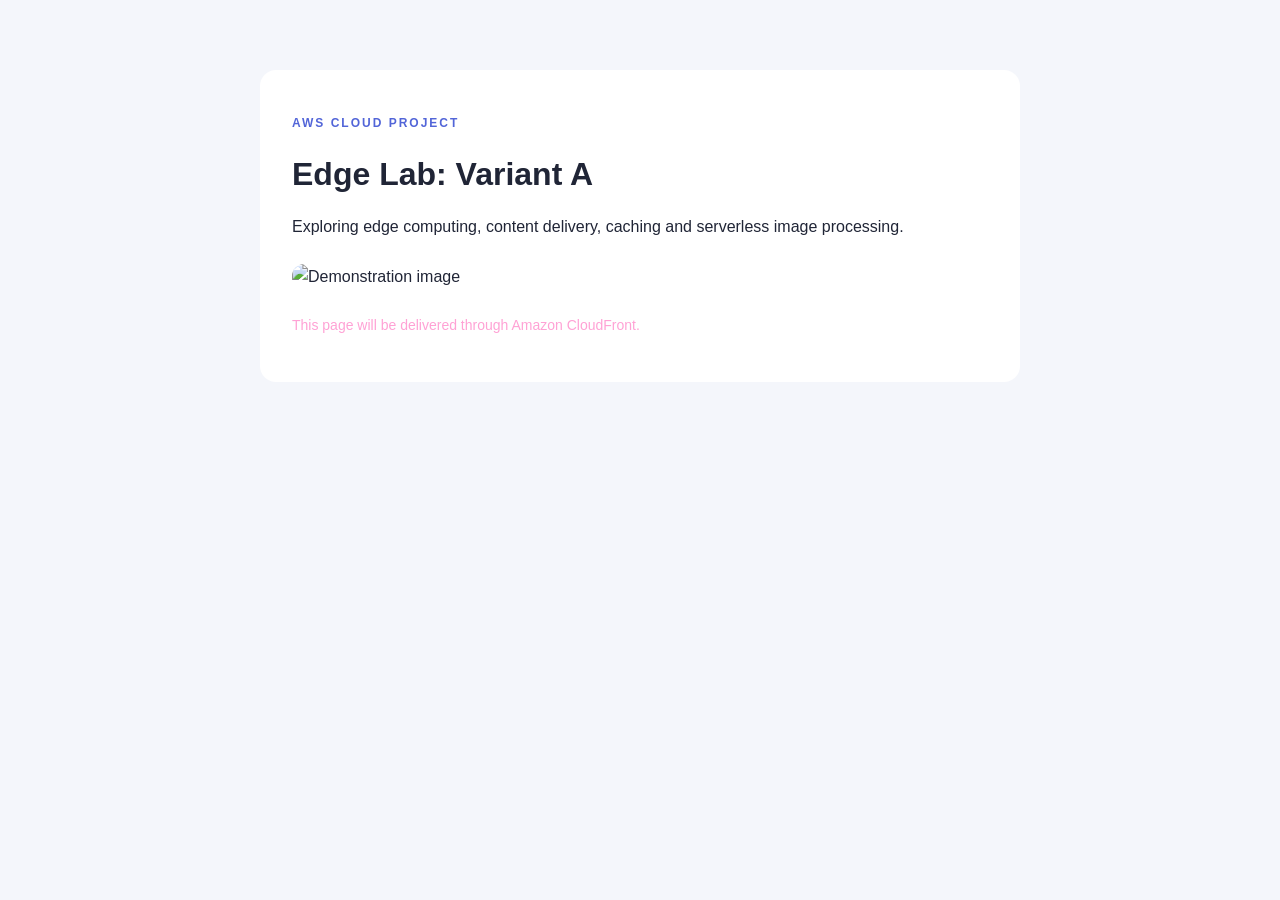
==== src/index.html @ b46c4b9d "initilized the web pages" ====
<!doctype html>
<html lang="en">
<head>
  <meta charset="utf-8">
  <meta name="viewport" content="width=device-width, initial-scale=1">
  <title>Edge Computing Lab</title>
  <link rel="stylesheet" href="/src/assets/app.css">
</head>
<body>
  <main>
    <p class="eyebrow">AWS CLOUD PROJECT</p>
    <h1>Edge Lab: Variant A</h1>
    <p>
      Exploring edge computing, content delivery,
      caching and serverless image processing.
    </p>

    <img
      src="/img/photo1.jpg?w=640"
      srcset="
        /img/photo1.jpg?w=320 320w,
        /img/photo1.jpg?w=640 640w,
        /img/photo1.jpg?w=1024 1024w
      "
      sizes="100vw"
      alt="Demonstration image"
    >

    <p class="note">
      This page will be delivered through Amazon CloudFront.
    </p>
  </main>
</body>
</html>
---- src/assets/app.css ----
* {
  box-sizing: border-box;
}

body {
  margin: 0;
  background: #f4f6fb;
  color: #202536;
  font-family: Arial, sans-serif;
  line-height: 1.6;
}

main {
  width: min(760px, 92%);
  margin: 70px auto;
  padding: 32px;
  background: white;
  border-radius: 16px;
}

.eyebrow {
  font-size: 12px;
  font-weight: bold;
  letter-spacing: 2px;
  color: #5265d8;
}

h1 {
  line-height: 1.2;
}

img {
  display: block;
  width: 100%;
  height: auto;
  margin-top: 24px;
  border-radius: 12px;
}

.note {
  margin-top: 24px;
  color: #ffa2d5;
  font-size: 14px;
}
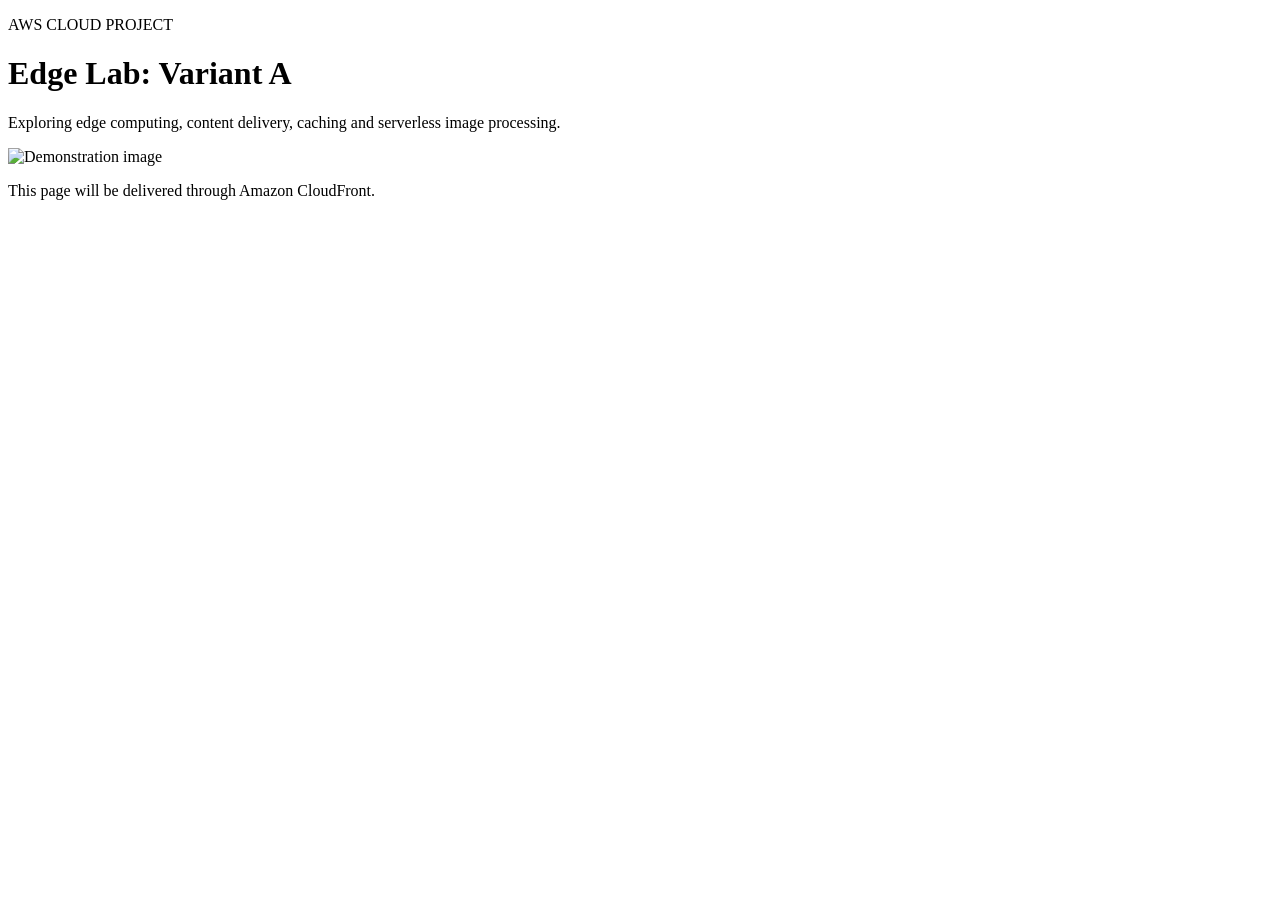
==== commit 4cdda442: "solved an issue with the html code" ====
--- a/src/index.html
+++ b/src/index.html
@@ -4,7 +4,7 @@
   <meta charset="utf-8">
   <meta name="viewport" content="width=device-width, initial-scale=1">
   <title>Edge Computing Lab</title>
-  <link rel="stylesheet" href="/src/assets/app.css">
+  <link rel="stylesheet" href="/assets/app.css">
 </head>
 <body>
   <main>
